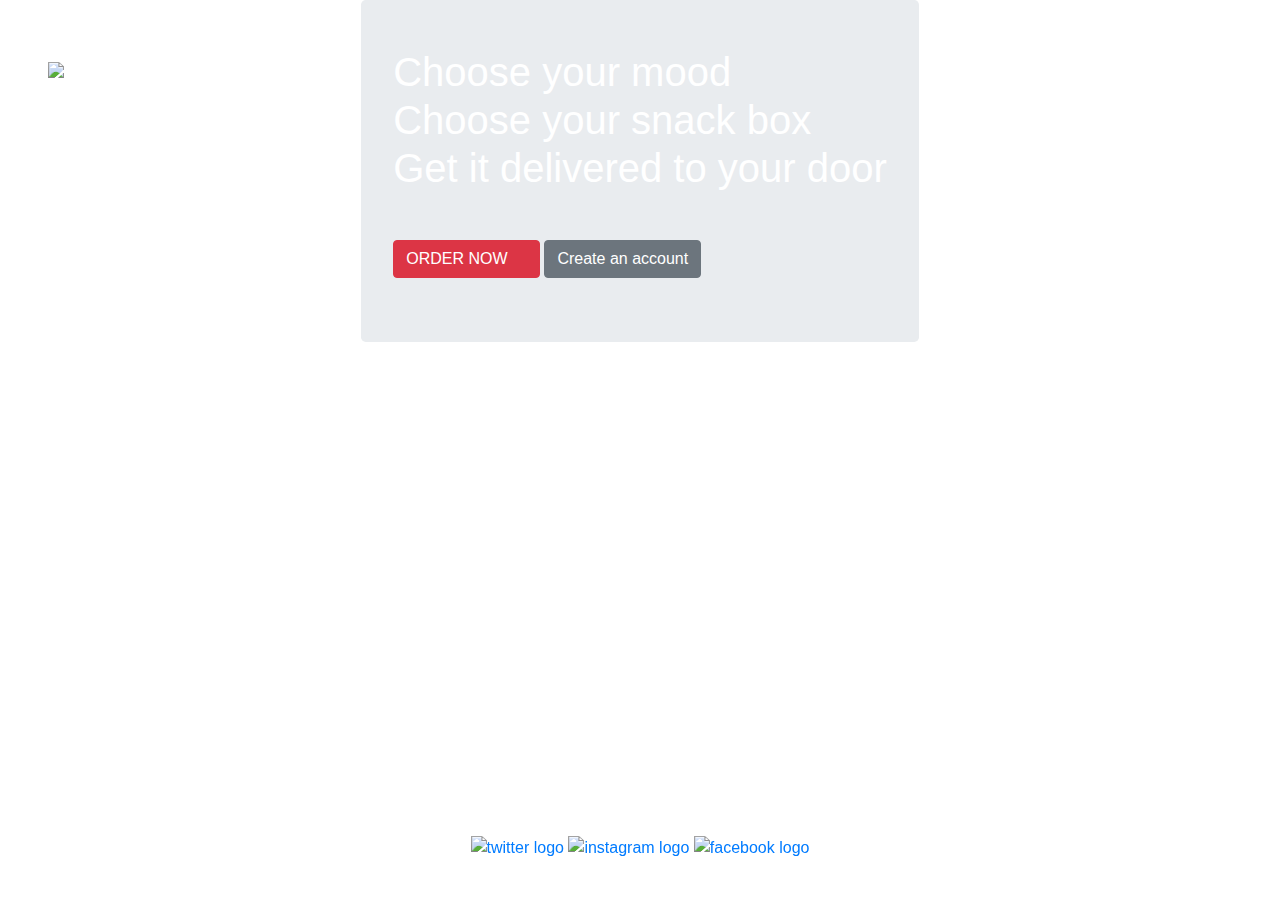
==== html/index.html @ 887792da "renamed and structured" ====
<!doctype html>
<html lang="en">
    
    <head>
        <meta charset="utf-8">
        <meta name="viewport" content="width=device-width, initial-scale=1, shrink-to-fit=no">
        <link rel="stylesheet" href="https://maxcdn.bootstrapcdn.com/bootstrap/4.0.0/css/bootstrap.min.css" integrity="sha384-Gn5384xqQ1aoWXA+058RXPxPg6fy4IWvTNh0E263XmFcJlSAwiGgFAW/dAiS6JXm" crossorigin="anonymous">
        <link rel="stylesheet" type="text/css" href="style/style.css">          
        <link rel="icon" href="../the-startup/images/popcorn.png">
        <title>The Startup - BeCouch</title>
    </head>

    <header>
        <nav class="m-5 nav navbar-expand-lg navbar-collapse-md-sm navbar-dark fixed-top justify-content-between">
          <a class="navbar-brand" href="#">
            <img src="../the-startup/images/logo.png">
          </a>
          <ul class="navbar-nav">
            <li class="nav-item">
              <a class="nav-link" href="#">Shop</a>
            </li>
            <li class="nav-item">
              <a class="nav-link" href="#">About</a>
            </li>
            <li class="nav-item">
              <a class="nav-link" href="#">Account</a>
            </li>
            <li class="nav-item">
              <a class="nav-link" href="#">Contact</a>  
            </li>
          </ul>
        </nav>
    </header>

    <body>
      <div id="backgroundImage">
        <div class="h-100 d-flex justify-content-center">
          <div class="jumbotron pt-5 my-auto">
            <div class="h1 mb-5 text-white">
                Choose your mood <br>
                Choose your snack box <br>
                Get it delivered to your door <br>
            </div>
            <div id="buttons">
              <a href="#" class="btn btn-danger" role="button">ORDER NOW <img id="cart" src="../the-startup/images/shopping-cart.png" width="15px" height="15px"></a>
              <a href="#" class="btn btn-secondary" role="button">Create an account</a>
            </div>
        </div>
      </div>
    </body>

    <footer class="flex fixed-bottom">
      <div class="text-center">
        <a href="https://www.twitter.com"><img class="logos" src="../the-startup/images/twitter.png" alt="twitter logo" width="40" height="40"></a>
        <a href="https://www.instagram.com"><img class="logos" src="../the-startup/images/instagram.png" alt="instagram logo" width="40" height="40"></a>
        <a href="https://www.facebook.com"><img class="logos" src="../the-startup/images/facebook.png" alt="facebook logo" width="40" height="40"></a>
      </div>
        <p class="text-center text-white">&#169; BeCouch - 2020</p>	
    </footer>
</html>
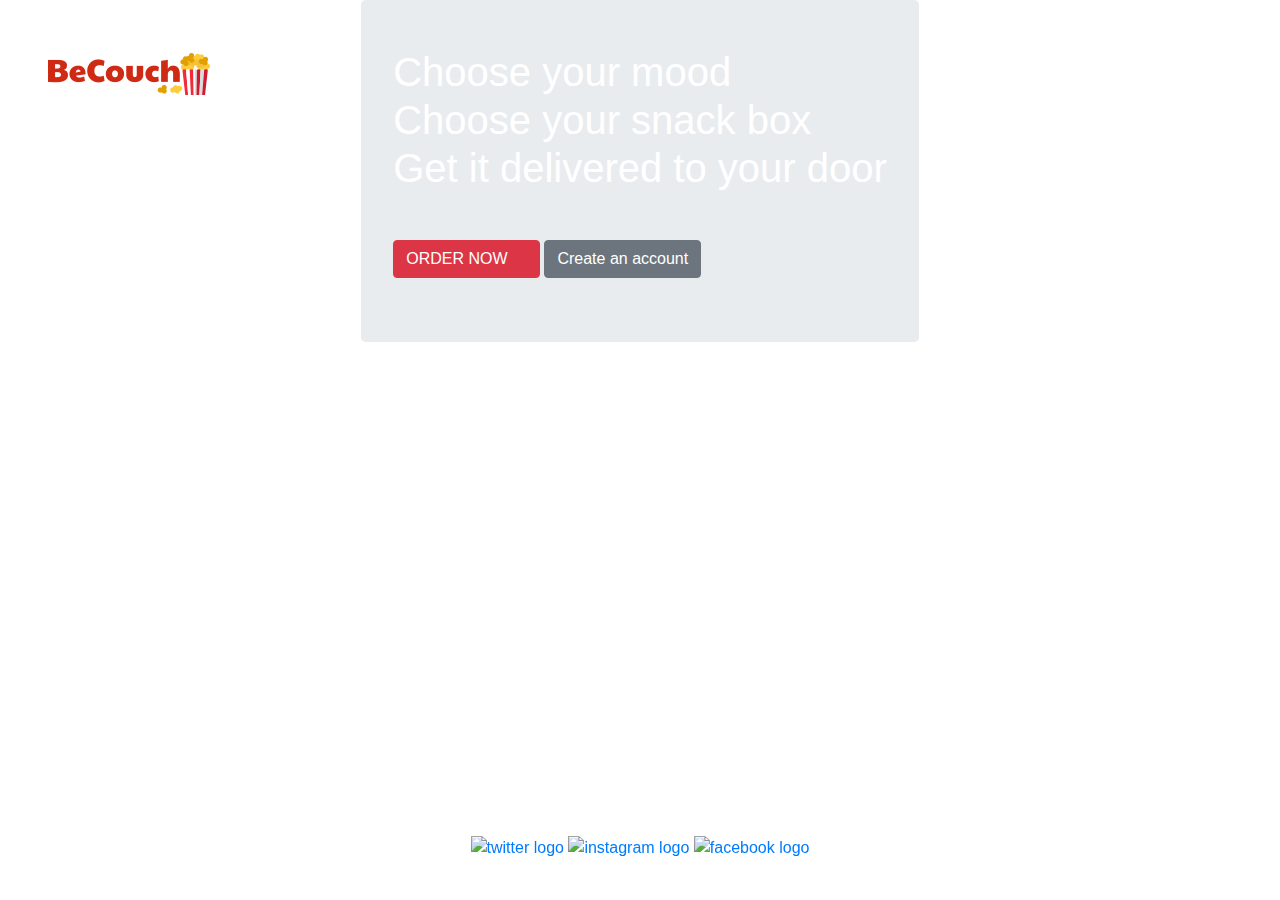
==== commit 753f2d14: "Merge branch '2nd-tab' of https://github.com/Steeeeeph/the-startup into 2nd-tab" ====
--- a/html/index.html
+++ b/html/index.html
@@ -6,14 +6,14 @@
         <meta name="viewport" content="width=device-width, initial-scale=1, shrink-to-fit=no">
         <link rel="stylesheet" href="https://maxcdn.bootstrapcdn.com/bootstrap/4.0.0/css/bootstrap.min.css" integrity="sha384-Gn5384xqQ1aoWXA+058RXPxPg6fy4IWvTNh0E263XmFcJlSAwiGgFAW/dAiS6JXm" crossorigin="anonymous">
         <link rel="stylesheet" type="text/css" href="style/style.css">          
-        <link rel="icon" href="../the-startup/images/popcorn.png">
+        <link rel="icon" href="../images/popcorn.png">
         <title>The Startup - BeCouch</title>
     </head>
 
     <header>
         <nav class="m-5 nav navbar-expand-lg navbar-collapse-md-sm navbar-dark fixed-top justify-content-between">
           <a class="navbar-brand" href="#">
-            <img src="../the-startup/images/logo.png">
+            <img src="../landing-page/images/logo.png">
           </a>
           <ul class="navbar-nav">
             <li class="nav-item">
@@ -42,7 +42,7 @@
                 Get it delivered to your door <br>
             </div>
             <div id="buttons">
-              <a href="#" class="btn btn-danger" role="button">ORDER NOW <img id="cart" src="../the-startup/images/shopping-cart.png" width="15px" height="15px"></a>
+              <a href="#" class="btn btn-danger" role="button">ORDER NOW <img id="cart" src="../landing-page/" width="15px" height="15px"></a>
               <a href="#" class="btn btn-secondary" role="button">Create an account</a>
             </div>
         </div>
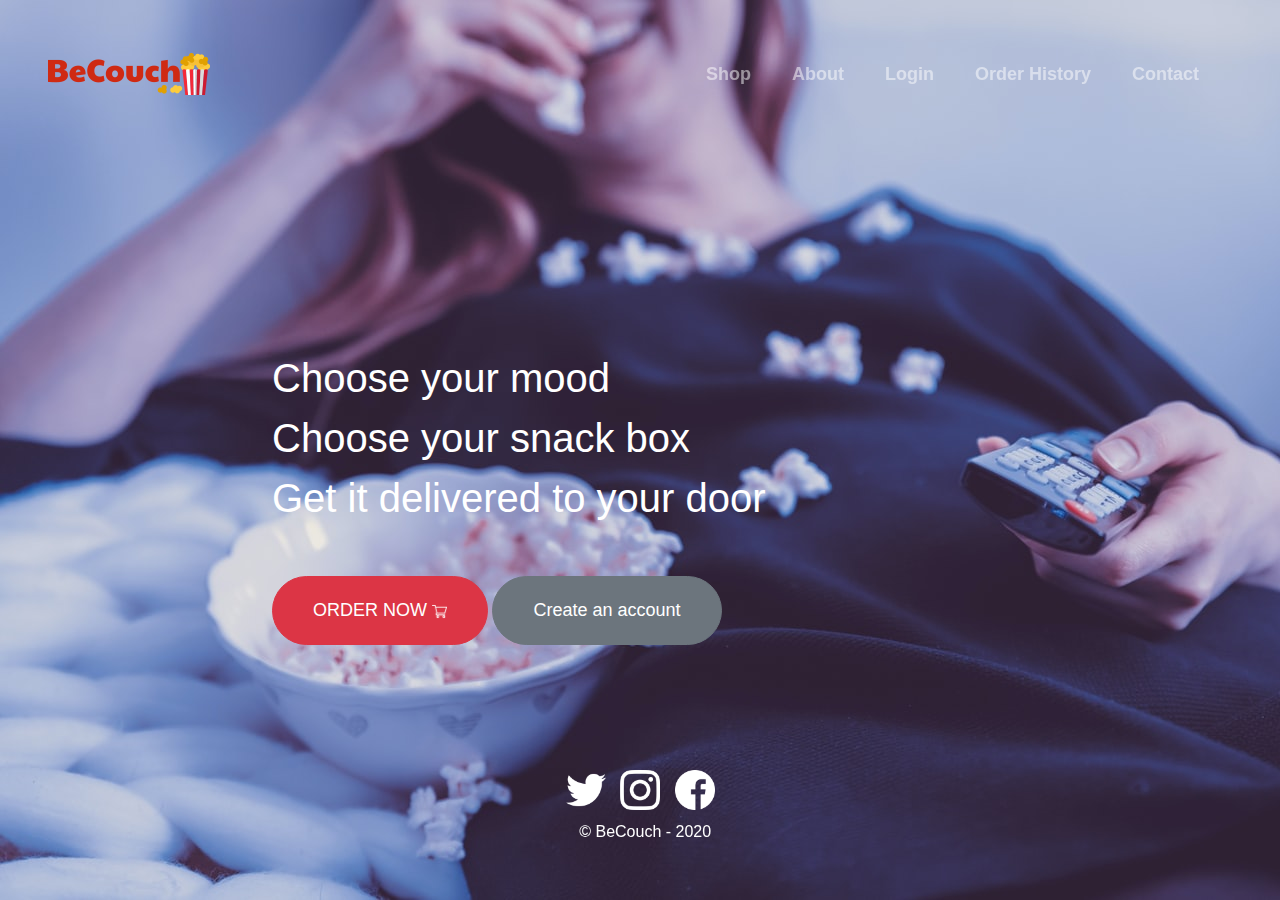
==== commit fcc48c0e: "Linked home page to other pages" ====
--- a/html/index.html
+++ b/html/index.html
@@ -5,7 +5,7 @@
         <meta charset="utf-8">
         <meta name="viewport" content="width=device-width, initial-scale=1, shrink-to-fit=no">
         <link rel="stylesheet" href="https://maxcdn.bootstrapcdn.com/bootstrap/4.0.0/css/bootstrap.min.css" integrity="sha384-Gn5384xqQ1aoWXA+058RXPxPg6fy4IWvTNh0E263XmFcJlSAwiGgFAW/dAiS6JXm" crossorigin="anonymous">
-        <link rel="stylesheet" type="text/css" href="style/style.css">          
+        <link rel="stylesheet" type="text/css" href="../css/style.css">          
         <link rel="icon" href="../images/popcorn.png">
         <title>The Startup - BeCouch</title>
     </head>
@@ -13,20 +13,23 @@
     <header>
         <nav class="m-5 nav navbar-expand-lg navbar-collapse-md-sm navbar-dark fixed-top justify-content-between">
           <a class="navbar-brand" href="#">
-            <img src="../landing-page/images/logo.png">
+            <img src="../images/logo.png">
           </a>
           <ul class="navbar-nav">
             <li class="nav-item">
-              <a class="nav-link" href="#">Shop</a>
+              <a class="nav-link" href="../html/shop.html">Shop</a>
             </li>
             <li class="nav-item">
-              <a class="nav-link" href="#">About</a>
+              <a class="nav-link" href="">About</a>
             </li>
             <li class="nav-item">
-              <a class="nav-link" href="#">Account</a>
+              <a class="nav-link" href="../html/login.html">Login</a>
             </li>
             <li class="nav-item">
-              <a class="nav-link" href="#">Contact</a>  
+              <a class="nav-link" href="../html/account.html">Order History</a>
+            </li>
+            <li class="nav-item">
+              <a class="nav-link" href="../html/whereabouts.html">Contact</a>  
             </li>
           </ul>
         </nav>
@@ -42,8 +45,8 @@
                 Get it delivered to your door <br>
             </div>
             <div id="buttons">
-              <a href="#" class="btn btn-danger" role="button">ORDER NOW <img id="cart" src="../landing-page/" width="15px" height="15px"></a>
-              <a href="#" class="btn btn-secondary" role="button">Create an account</a>
+              <a href="../html/shop.html" class="btn btn-danger" role="button">ORDER NOW <img id="cart" src="../images/shopping-cart.png" width="15px" height="15px"></a>
+              <a href="../html/login.html" class="btn btn-secondary" role="button">Create an account</a>
             </div>
         </div>
       </div>
@@ -51,9 +54,9 @@
 
     <footer class="flex fixed-bottom">
       <div class="text-center">
-        <a href="https://www.twitter.com"><img class="logos" src="../the-startup/images/twitter.png" alt="twitter logo" width="40" height="40"></a>
-        <a href="https://www.instagram.com"><img class="logos" src="../the-startup/images/instagram.png" alt="instagram logo" width="40" height="40"></a>
-        <a href="https://www.facebook.com"><img class="logos" src="../the-startup/images/facebook.png" alt="facebook logo" width="40" height="40"></a>
+        <a href="https://www.twitter.com"><img class="logos" src="../images/twitter.png" alt="twitter logo" width="40" height="40"></a>
+        <a href="https://www.instagram.com"><img class="logos" src="../images/instagram.png" alt="instagram logo" width="40" height="40"></a>
+        <a href="https://www.facebook.com"><img class="logos" src="../images/facebook.png" alt="facebook logo" width="40" height="40"></a>
       </div>
         <p class="text-center text-white">&#169; BeCouch - 2020</p>	
     </footer>
--- a/css/style.css
+++ b/css/style.css
@@ -0,0 +1,63 @@
+#backgroundImage {
+  position: absolute;
+  background-image: url("../images/couch.jpeg");
+  background-repeat: no-repeat;
+  background-position: center fixed;
+  background-size: cover;
+}
+
+header,
+body,
+footer {
+  font-family: sans-serif;
+}
+
+#backgroundImage {
+  height: 100%;
+  width: 100%;
+}
+
+.nav-item {
+  padding: 5px 25px 0 0;
+  font-size: large;
+  font-weight: 800;
+}
+
+.jumbotron {
+  height: 300px;
+  width: 800px;
+  /*
+  background: rgba(204, 204, 204, 0.5);
+  */
+  background: none;
+}
+
+.btn {
+  border-radius: 2em;
+  box-sizing: border-box;
+  text-decoration: bolder;
+  font-weight: 500;
+  font-size: large;
+  color: #ffffff;
+  padding: 20px 40px 20px 40px;
+}
+
+.h1 {
+  line-height: 1.5;
+}
+
+footer {
+  position: fixed;
+  height: 80px;
+  width: 93%;
+  margin: 0 0 50px 50px;
+}
+
+.logos {
+  filter: invert(100%);
+  margin: 0 10px 10px 0;
+}
+
+#cart {
+  filter: invert(100%);
+}
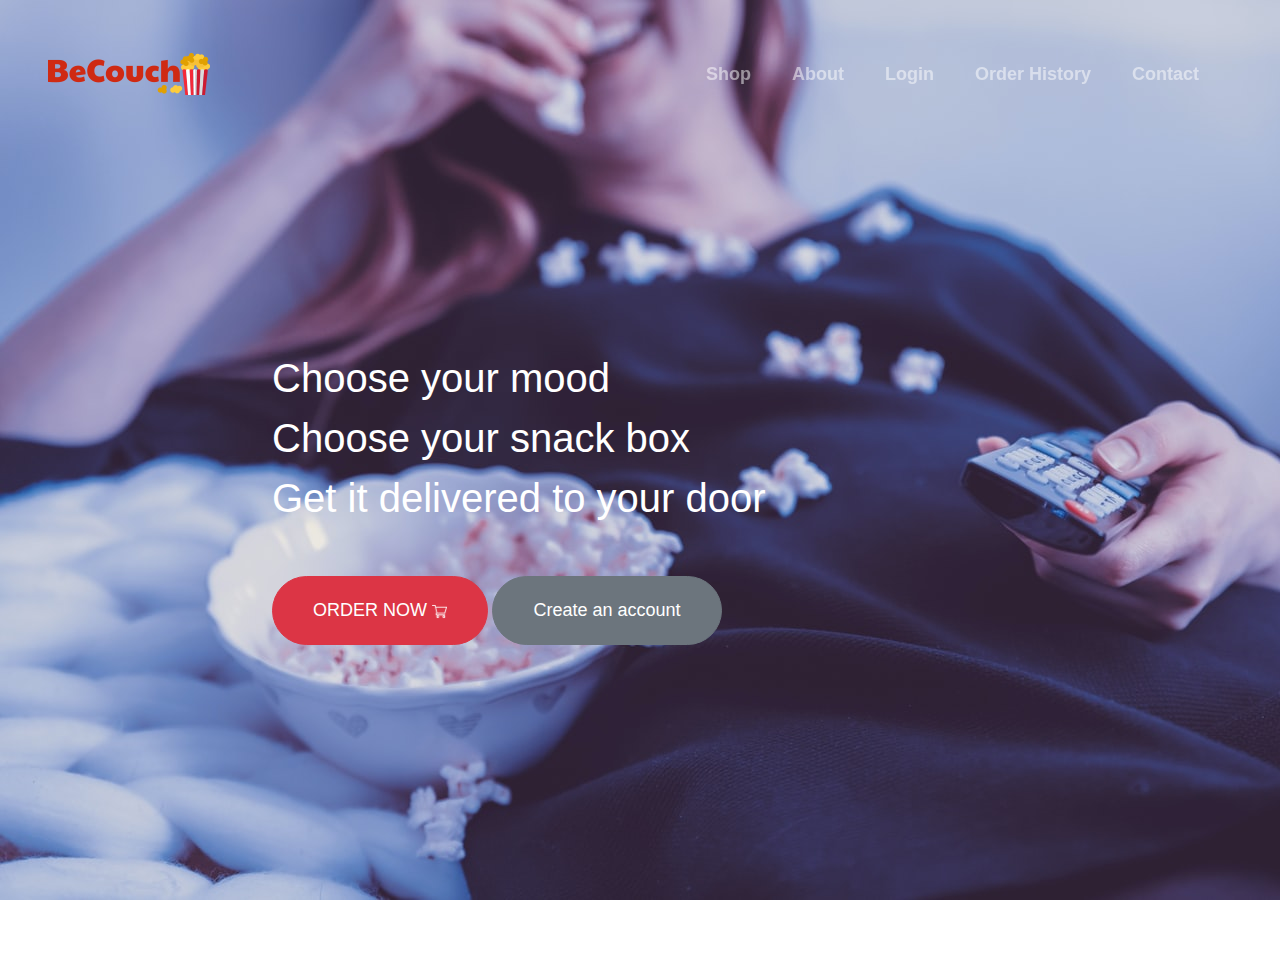
==== commit 053cdb55: "Update footer on login, account and contact" ====
--- a/html/index.html
+++ b/html/index.html
@@ -7,12 +7,12 @@
         <link rel="stylesheet" href="https://maxcdn.bootstrapcdn.com/bootstrap/4.0.0/css/bootstrap.min.css" integrity="sha384-Gn5384xqQ1aoWXA+058RXPxPg6fy4IWvTNh0E263XmFcJlSAwiGgFAW/dAiS6JXm" crossorigin="anonymous">
         <link rel="stylesheet" type="text/css" href="../css/style.css">          
         <link rel="icon" href="../images/popcorn.png">
-        <title>The Startup - BeCouch</title>
+        <title>BeCouch</title>
     </head>
 
     <header>
         <nav class="m-5 nav navbar-expand-lg navbar-collapse-md-sm navbar-dark fixed-top justify-content-between">
-          <a class="navbar-brand" href="#">
+          <a class="navbar-brand" href="../html/index.html">
             <img src="../images/logo.png">
           </a>
           <ul class="navbar-nav">
@@ -29,7 +29,7 @@
               <a class="nav-link" href="../html/account.html">Order History</a>
             </li>
             <li class="nav-item">
-              <a class="nav-link" href="../html/whereabouts.html">Contact</a>  
+              <a class="nav-link" href="../html/contact.html">Contact</a>  
             </li>
           </ul>
         </nav>
@@ -44,19 +44,19 @@
                 Choose your snack box <br>
                 Get it delivered to your door <br>
             </div>
-            <div id="buttons">
-              <a href="../html/shop.html" class="btn btn-danger" role="button">ORDER NOW <img id="cart" src="../images/shopping-cart.png" width="15px" height="15px"></a>
-              <a href="../html/login.html" class="btn btn-secondary" role="button">Create an account</a>
+            <div>
+              <a href="../html/shop.html" id="buttons-home" class="btn btn-danger" role="button">ORDER NOW <img id="cart" src="../images/shopping-cart.png" width="15px" height="15px"></a>
+              <a href="../html/login.html" id="buttons-home" class="btn btn-secondary" role="button">Create an account</a>
             </div>
         </div>
       </div>
     </body>
 
-    <footer class="flex fixed-bottom">
+    <footer id="footer">
       <div class="text-center">
-        <a href="https://www.twitter.com"><img class="logos" src="../images/twitter.png" alt="twitter logo" width="40" height="40"></a>
-        <a href="https://www.instagram.com"><img class="logos" src="../images/instagram.png" alt="instagram logo" width="40" height="40"></a>
-        <a href="https://www.facebook.com"><img class="logos" src="../images/facebook.png" alt="facebook logo" width="40" height="40"></a>
+        <a href="https://www.twitter.com"><img class="logos-home" src="../images/twitter.png" alt="twitter logo" width="40" height="40"></a>
+        <a href="https://www.instagram.com"><img class="logos-home" src="../images/instagram.png" alt="instagram logo" width="40" height="40"></a>
+        <a href="https://www.facebook.com"><img class="logos-home" src="../images/facebook.png" alt="facebook logo" width="40" height="40"></a>
       </div>
         <p class="text-center text-white">&#169; BeCouch - 2020</p>	
     </footer>
--- a/css/style.css
+++ b/css/style.css
@@ -10,6 +10,10 @@
 body,
 footer {
   font-family: sans-serif;
+}
+
+body {
+  margin-bottom: 50px;
 }
 
 #backgroundImage {
@@ -27,12 +31,12 @@
   height: 300px;
   width: 800px;
   /*
-  background: rgba(204, 204, 204, 0.5);
-  */
+    background: rgba(204, 204, 204, 0.5);
+    */
   background: none;
 }
 
-.btn {
+#buttons-home {
   border-radius: 2em;
   box-sizing: border-box;
   text-decoration: bolder;
@@ -42,18 +46,19 @@
   padding: 20px 40px 20px 40px;
 }
 
+.btn {
+  border-radius: 2em;
+}
+
 .h1 {
   line-height: 1.5;
 }
 
-footer {
-  position: fixed;
-  height: 80px;
-  width: 93%;
-  margin: 0 0 50px 50px;
+.logos {
+  margin: 0 10px 10px 0;
 }
 
-.logos {
+.logos-home {
   filter: invert(100%);
   margin: 0 10px 10px 0;
 }
@@ -61,3 +66,81 @@
 #cart {
   filter: invert(100%);
 }
+
+@media only screen and (max-width: 1800px) {
+}
+
+/*
+Styling for the contact-page
+*/
+
+.nav-item {
+  padding: 5px 25px 0 0;
+  font-size: large;
+  font-weight: 800;
+}
+
+h1,
+h4 {
+  font-family: "Paytone One", sans-serif;
+}
+
+h1 {
+  font-size: 60px;
+}
+
+h4 {
+  font-size: 25px;
+}
+
+h4.row {
+  margin-left: 0;
+}
+
+q {
+  font-family: "Parisienne", cursive;
+  font-size: 3em;
+  font-style: italic;
+}
+
+address,
+p,
+label {
+  font-size: 14px;
+}
+
+.google {
+  display: block;
+  -webkit-box-pack: center;
+  -ms-flex-pack: center;
+  justify-content: center;
+}
+
+iframe {
+  -webkit-box-shadow: 0 5px 10px lightgray;
+  box-shadow: 0 5px 10px lightgray;
+  width: 100%;
+  height: 400px;
+}
+
+iframe {
+  border: 0;
+}
+
+.row {
+  padding: 0;
+}
+
+.container {
+  margin: auto;
+  padding-top: 1.5em;
+}
+
+label {
+  margin-right: 10px;
+  margin-top: 10px;
+}
+
+textarea {
+  width: 100%;
+}
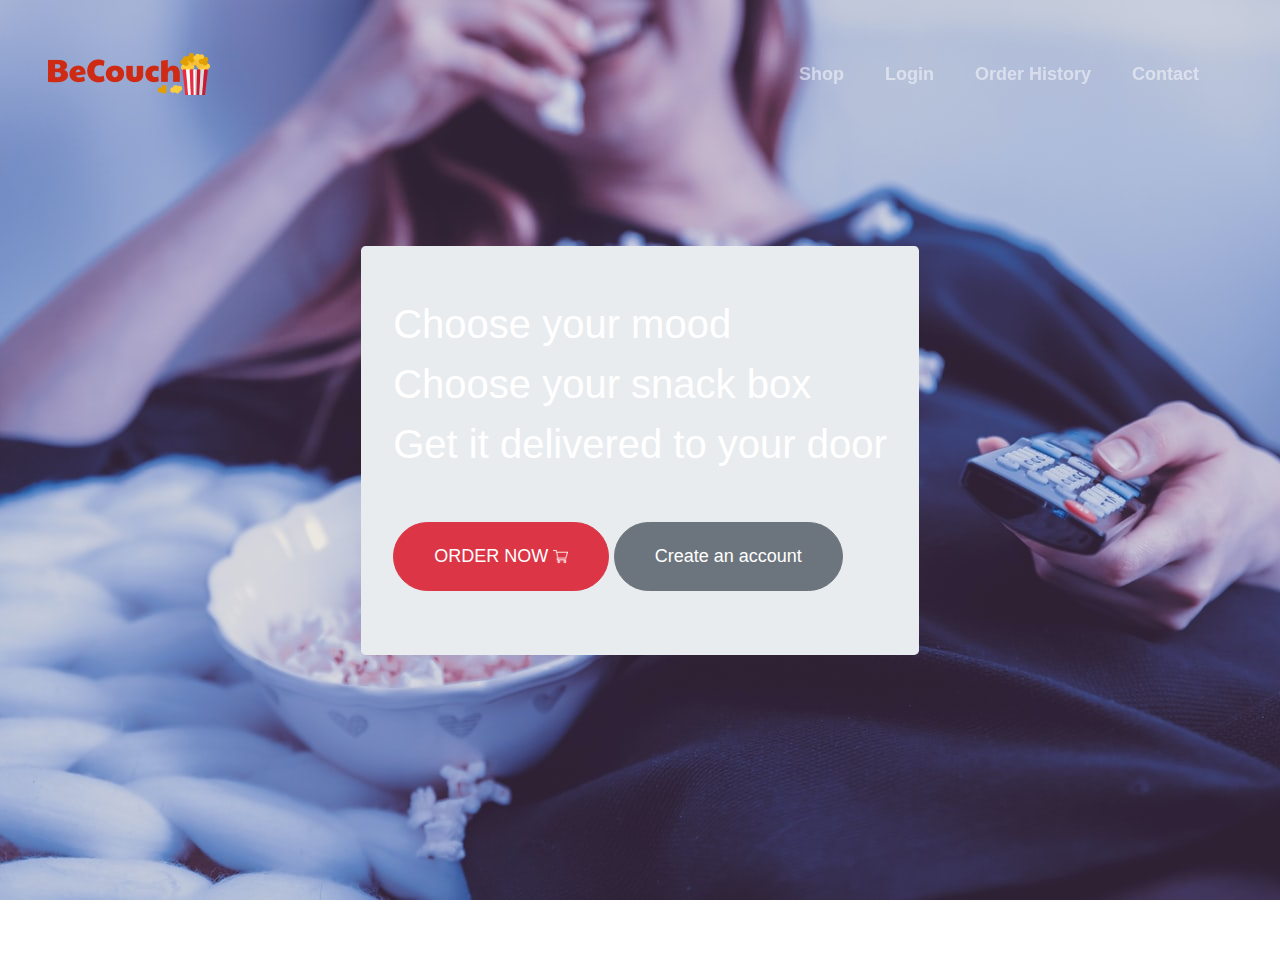
==== commit 19337a89: "Fix center items contact page" ====
--- a/html/index.html
+++ b/html/index.html
@@ -18,9 +18,6 @@
           <ul class="navbar-nav">
             <li class="nav-item">
               <a class="nav-link" href="../html/shop.html">Shop</a>
-            </li>
-            <li class="nav-item">
-              <a class="nav-link" href="">About</a>
             </li>
             <li class="nav-item">
               <a class="nav-link" href="../html/login.html">Login</a>
--- a/css/style.css
+++ b/css/style.css
@@ -25,15 +25,6 @@
   padding: 5px 25px 0 0;
   font-size: large;
   font-weight: 800;
-}
-
-.jumbotron {
-  height: 300px;
-  width: 800px;
-  /*
-    background: rgba(204, 204, 204, 0.5);
-    */
-  background: none;
 }
 
 #buttons-home {
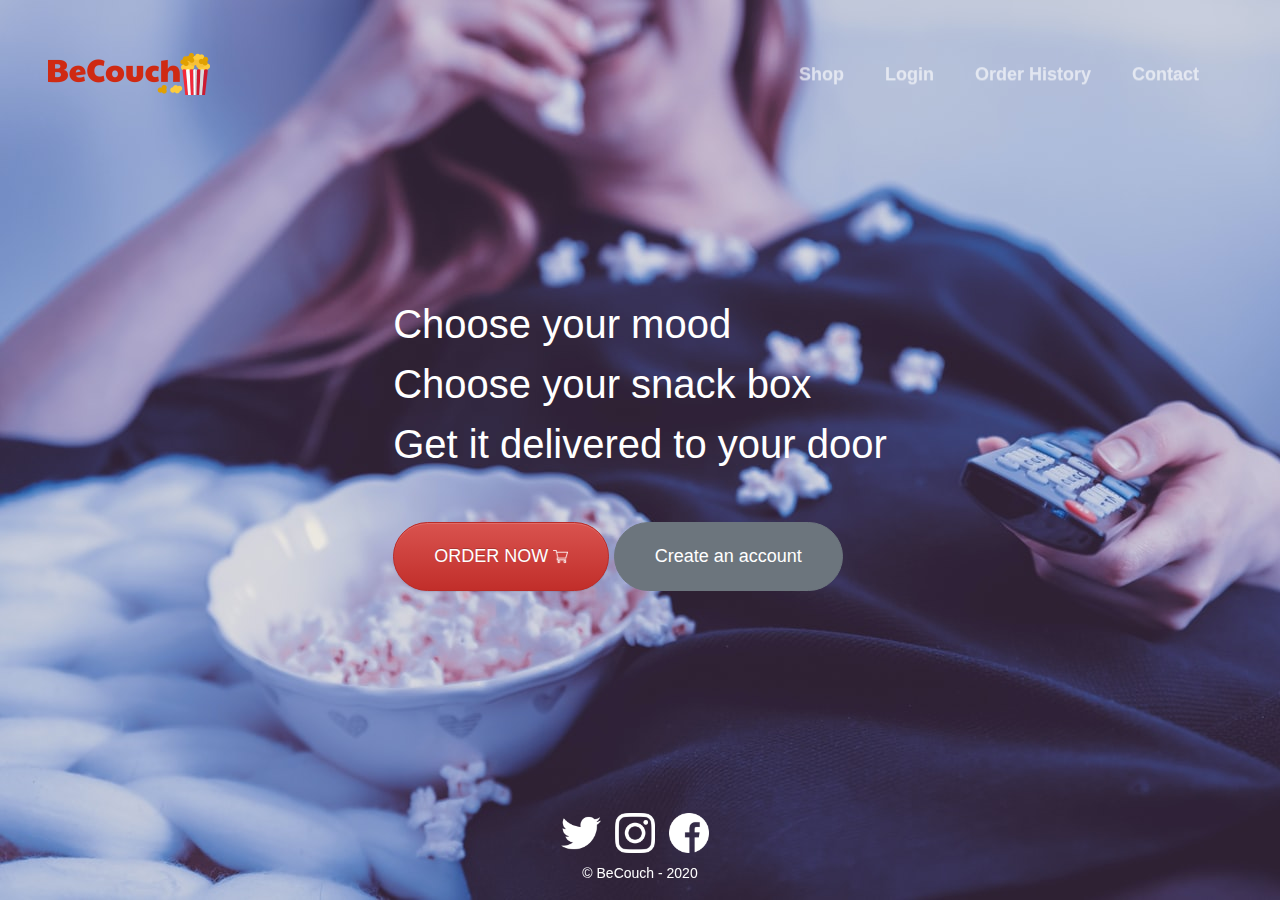
==== commit 9c364f82: "Home page fix" ====
--- a/html/index.html
+++ b/html/index.html
@@ -1,15 +1,15 @@
-<!doctype html>
+<!DOCTYPE html>
 <html lang="en">
-    
-    <head>
-        <meta charset="utf-8">
-        <meta name="viewport" content="width=device-width, initial-scale=1, shrink-to-fit=no">
-        <link rel="stylesheet" href="https://maxcdn.bootstrapcdn.com/bootstrap/4.0.0/css/bootstrap.min.css" integrity="sha384-Gn5384xqQ1aoWXA+058RXPxPg6fy4IWvTNh0E263XmFcJlSAwiGgFAW/dAiS6JXm" crossorigin="anonymous">
-        <link rel="stylesheet" type="text/css" href="../css/style.css">          
-        <link rel="icon" href="../images/popcorn.png">
-        <title>BeCouch</title>
-    </head>
-
+<head>
+    <meta charset="UTF-8">
+    <link rel="stylesheet" href="https://maxcdn.bootstrapcdn.com/bootstrap/4.0.0/css/bootstrap.min.css" integrity="sha384-Gn5384xqQ1aoWXA+058RXPxPg6fy4IWvTNh0E263XmFcJlSAwiGgFAW/dAiS6JXm" crossorigin="anonymous">
+    <link rel="stylesheet" href="https://stackpath.bootstrapcdn.com/bootstrap/3.4.1/css/bootstrap-theme.min.css" integrity="sha384-6pzBo3FDv/PJ8r2KRkGHifhEocL+1X2rVCTTkUfGk7/0pbek5mMa1upzvWbrUbOZ" crossorigin="anonymous">
+    <link rel="stylesheet" href="../css/style.css">
+    <script src="https://stackpath.bootstrapcdn.com/bootstrap/3.4.1/js/bootstrap.min.js" integrity="sha384-aJ21OjlMXNL5UyIl/XNwTMqvzeRMZH2w8c5cRVpzpU8Y5bApTppSuUkhZXN0VxHd" crossorigin="anonymous"></script>
+    <title>BeCouch - Home</title>
+    <link rel="icon" href="../images/popcorn.png">
+</head>
+  <body>
     <header>
         <nav class="m-5 nav navbar-expand-lg navbar-collapse-md-sm navbar-dark fixed-top justify-content-between">
           <a class="navbar-brand" href="../html/index.html">
@@ -17,7 +17,7 @@
           </a>
           <ul class="navbar-nav">
             <li class="nav-item">
-              <a class="nav-link" href="../html/shop.html">Shop</a>
+              <a class="nav-link" href="../html/shopNew.html">Shop</a>
             </li>
             <li class="nav-item">
               <a class="nav-link" href="../html/login.html">Login</a>
@@ -35,21 +35,21 @@
     <body>
       <div id="backgroundImage">
         <div class="h-100 d-flex justify-content-center">
-          <div class="jumbotron pt-5 my-auto">
+          <div class="jumbotron pt-5 my-auto" id="middle-quotes">
             <div class="h1 mb-5 text-white">
                 Choose your mood <br>
                 Choose your snack box <br>
                 Get it delivered to your door <br>
             </div>
             <div>
-              <a href="../html/shop.html" id="buttons-home" class="btn btn-danger" role="button">ORDER NOW <img id="cart" src="../images/shopping-cart.png" width="15px" height="15px"></a>
+              <a href="../html/shopNew.html" id="buttons-home" class="btn btn-danger" role="button">ORDER NOW <img id="cart" src="../images/shopping-cart.png" width="15px" height="15px"></a>
               <a href="../html/login.html" id="buttons-home" class="btn btn-secondary" role="button">Create an account</a>
             </div>
         </div>
       </div>
     </body>
 
-    <footer id="footer">
+    <footer class="fixed-bottom" id="footer">
       <div class="text-center">
         <a href="https://www.twitter.com"><img class="logos-home" src="../images/twitter.png" alt="twitter logo" width="40" height="40"></a>
         <a href="https://www.instagram.com"><img class="logos-home" src="../images/instagram.png" alt="instagram logo" width="40" height="40"></a>
@@ -57,6 +57,7 @@
       </div>
         <p class="text-center text-white">&#169; BeCouch - 2020</p>	
     </footer>
+  </body>
 </html>
 
 
--- a/css/style.css
+++ b/css/style.css
@@ -4,6 +4,10 @@
   background-repeat: no-repeat;
   background-position: center fixed;
   background-size: cover;
+}
+
+#middle-quotes {
+  background: none;
 }
 
 header,
